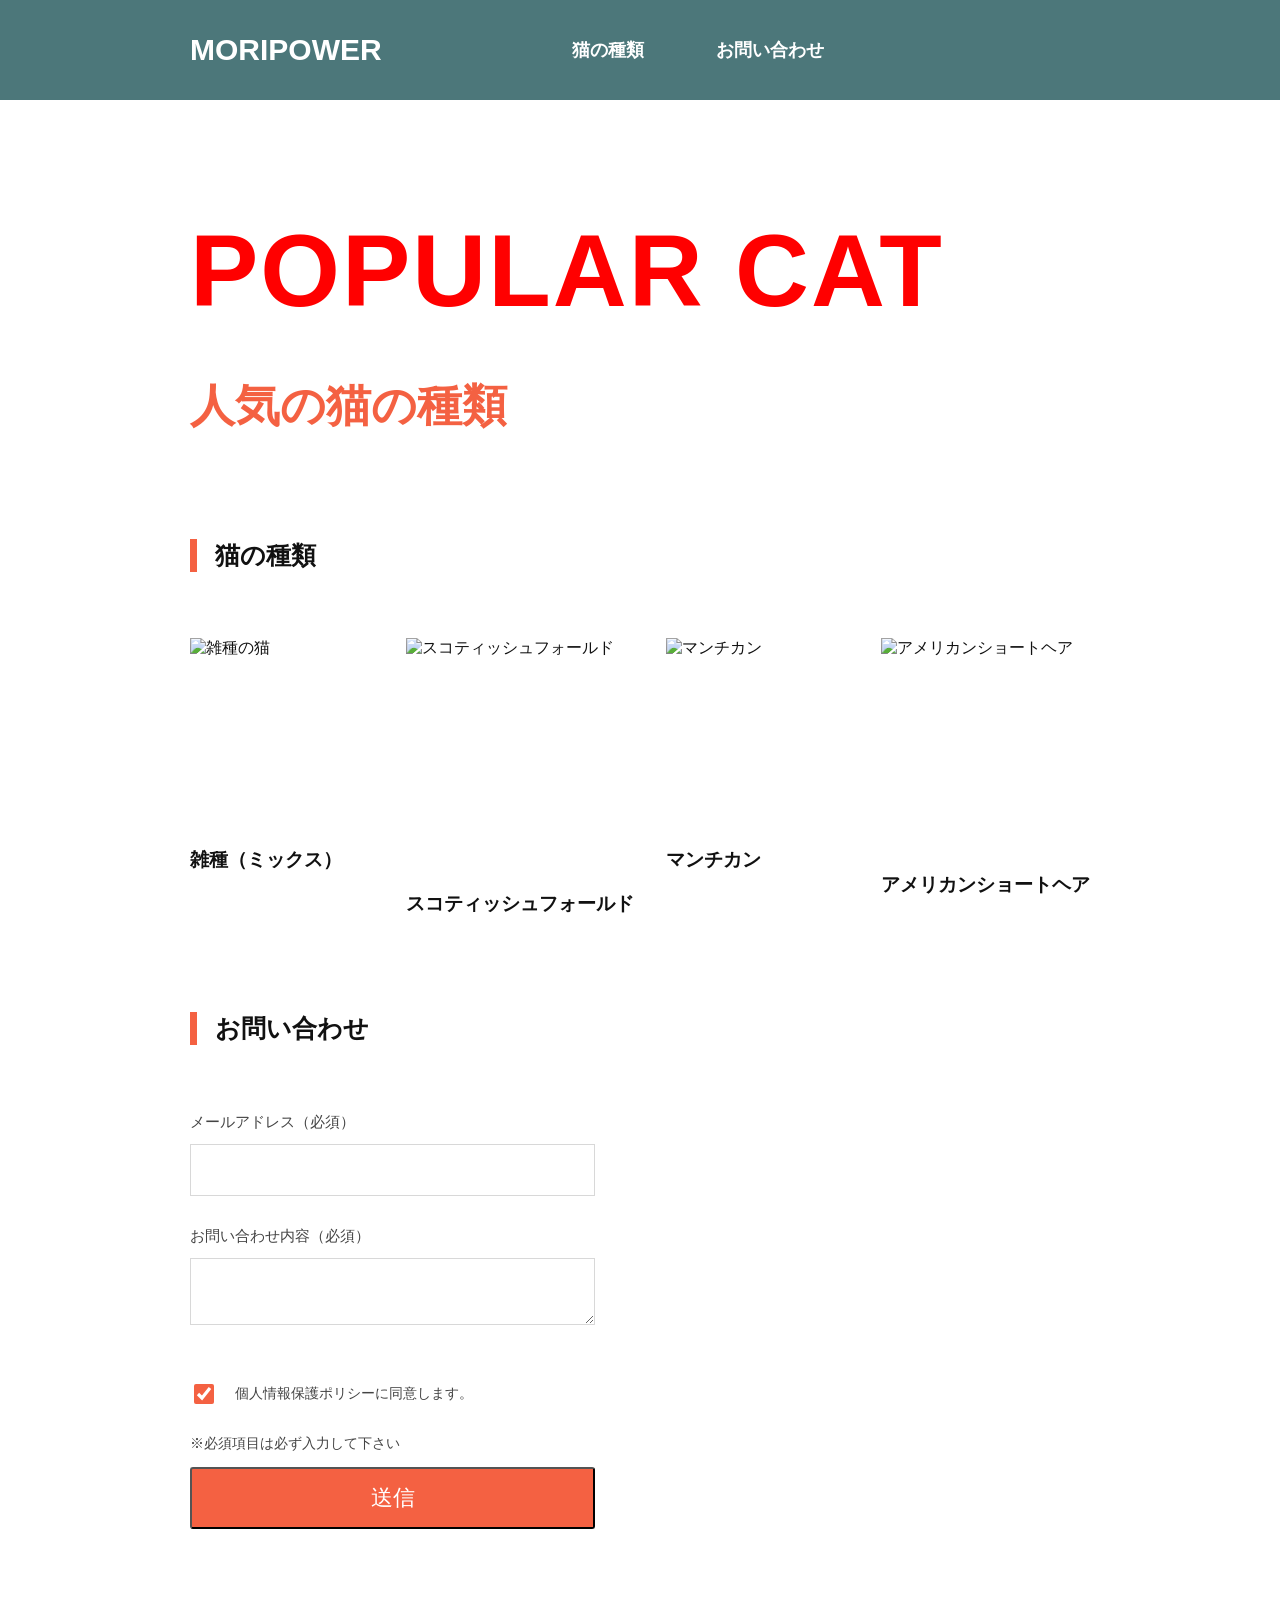
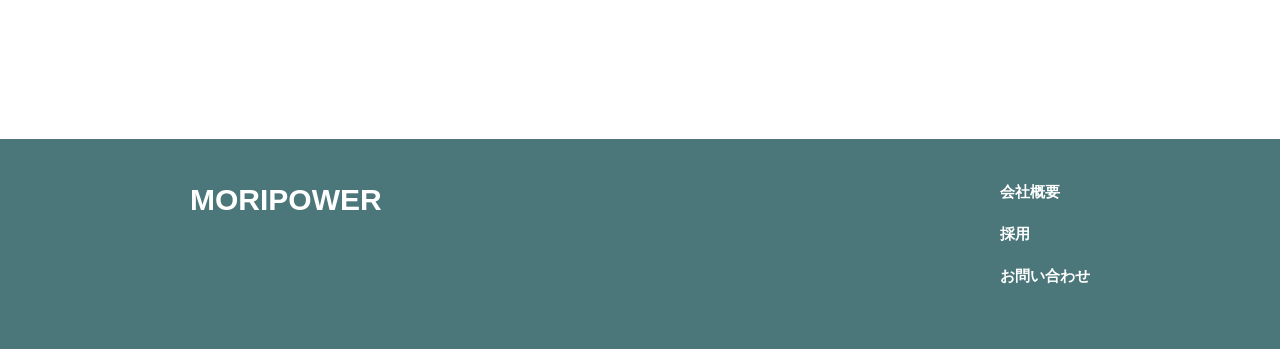
==== index.html @ 6c3eb4e6 "Add files via upload" ====
<!DOCTYPE html>
<html lang="ja"><head><meta charset="UTF-8"><meta name="viewport" content="width=device-width, initial-scale=1.0"><title>MORIPOWER | 人気の猫の種類</title><link rel="stylesheet" href="style.css"></head><body>
<header class="site-header"><div class="header-inner"><a class="logo" href="#top">MORIPOWER</a><nav><a href="#cats">猫の種類</a><a href="#contact">お問い合わせ</a></nav></div></header>
<main id="top" class="container"><section class="hero"><h1>POPULAR CAT</h1><p>人気の猫の種類</p></section><section id="cats" class="section"><h2>猫の種類</h2><div class="cat-grid"><article><img src="cat01.png" alt="雑種の猫"><h3>雑種（ミックス）</h3></article><article><img src="cat02.png" alt="スコティッシュフォールド"><h3>スコティッシュフォールド</h3></article><article><img src="cat03.png" alt="マンチカン"><h3>マンチカン</h3></article><article><img src="cat04.png" alt="アメリカンショートヘア"><h3>アメリカンショートヘア</h3></article></div></section><section id="contact" class="section contact-section"><h2>お問い合わせ</h2><form class="contact-form"><label>メールアドレス（必須）<input type="email" required></label><label>お問い合わせ内容（必須）<textarea required></textarea></label><label class="agree"><input type="checkbox" required checked>個人情報保護ポリシーに同意します。</label><p>※必須項目は必ず入力して下さい</p><button>送信</button></form></section></main>
<footer class="site-footer"><div class="footer-inner"><span class="logo">MORIPOWER</span><nav><a href="#">会社概要</a><a href="#">採用</a><a href="#contact">お問い合わせ</a></nav></div></footer></body></html>
---- style.css ----
@charset "utf-8";
:root{--teal:#4c777a;--coral:#f46142}*{box-sizing:border-box}html{scroll-behavior:smooth}body{margin:0;color:#111;font-family:Arial,"Yu Gothic",Meiryo,sans-serif}a{color:inherit;text-decoration:none}.site-header{height:100px;background:var(--teal);color:#fff}.header-inner,.footer-inner{max-width:900px;height:100%;margin:auto;display:flex;align-items:center}.logo{font-size:30px;font-weight:700}.site-header nav{display:flex;gap:72px;margin-left:190px;font-size:18px;font-weight:bold}.container{max-width:900px;margin:auto}.hero{padding:120px 0 103px}.hero h1{margin:0;color:#ff0000;font-size:clamp(70px,8vw,140px);line-height:1;font-weight:800;letter-spacing:2px}.hero p{margin:54px 0 0;color:var(--coral);font-size:45px;font-weight:700}.section h2{margin:0 0 66px;padding-left:18px;border-left:7px solid var(--coral);font-size:25px}.cat-grid{display:grid;grid-template-columns:repeat(4,1fr);gap:32px}.cat-grid img{display:block;width:100%;aspect-ratio:1;object-fit:cover}.cat-grid h3{margin:25px 0 0;white-space:nowrap;font-size:19px}.contact-section{margin-top:95px;padding-bottom:210px}.contact-section h2{margin-bottom:68px}.contact-form{width:405px}.contact-form label:not(.agree){display:block;margin-bottom:12px;color:#444;font-size:15px}.contact-form input[type=email],.contact-form textarea{display:block;width:100%;border:1px solid #d8d8d8;padding:10px;background:#fff}.contact-form input[type=email]{height:52px;margin-top:12px;margin-bottom:31px}.contact-form textarea{height:67px;margin-top:12px;margin-bottom:56px}.agree{display:flex;align-items:center;gap:18px;color:#444;font-size:14px}.agree input{width:20px;height:20px;accent-color:var(--coral)}.contact-form p{margin:28px 0 14px;color:#444;font-size:14px}.contact-form button{width:100%;height:62px;background:var(--coral);color:#fff;font-size:22px;border-radius:3px}.site-footer{height:210px;background:var(--teal);color:#fff}.footer-inner{align-items:flex-start;padding-top:44px;justify-content:space-between}.footer-inner nav{display:flex;flex-direction:column;gap:23px;font-size:15px;font-weight:bold}@media(max-width:900px){.container,.header-inner,.footer-inner{width:calc(100% - 48px)}.site-header nav{margin-left:auto;gap:24px}.cat-grid{gap:16px}}@media(max-width:600px){.site-header{height:76px}.logo{font-size:23px}.site-header nav{font-size:13px;gap:14px}.hero{padding:80px 0 70px}.hero h1{font-size:54px}.hero p{margin-top:28px;font-size:28px}.cat-grid{grid-template-columns:repeat(2,1fr);row-gap:28px}.cat-grid h3{margin-top:12px;font-size:13px}.contact-section{margin-top:70px;padding-bottom:100px}.contact-form{width:100%}}
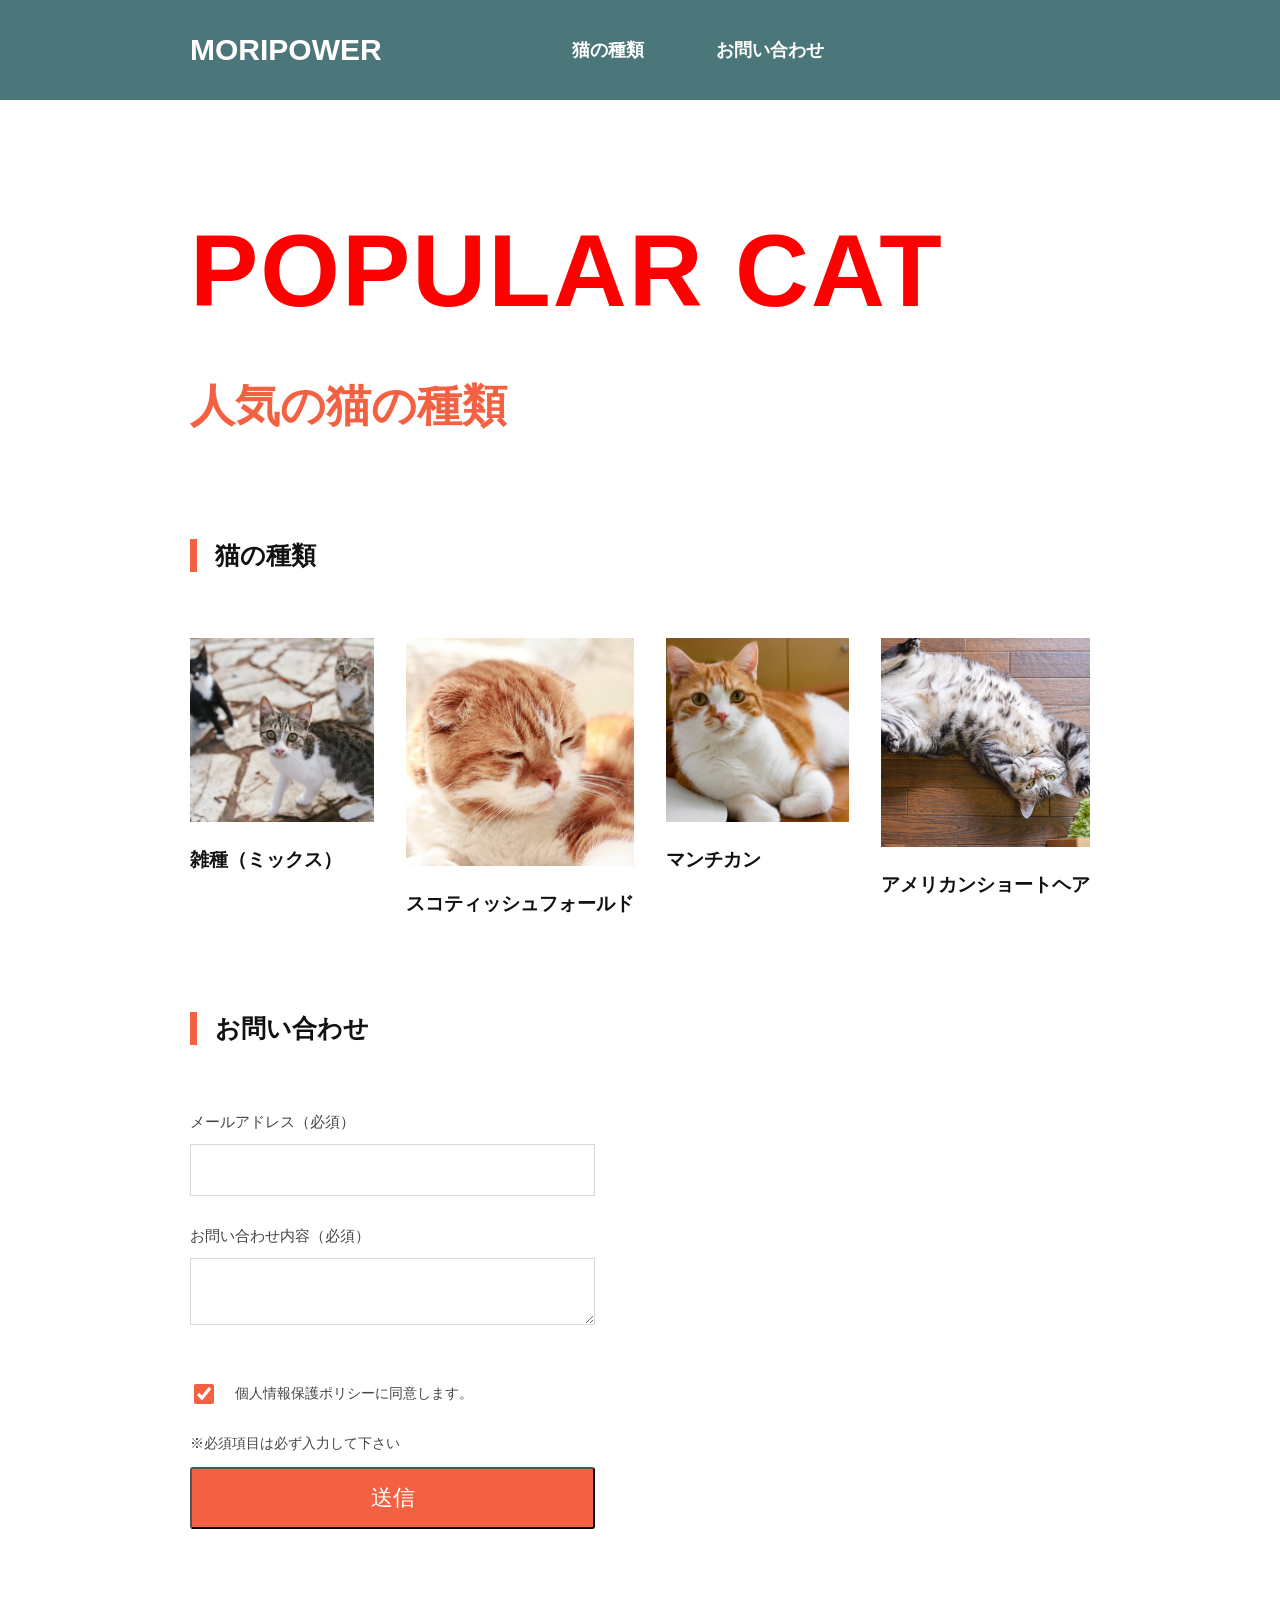
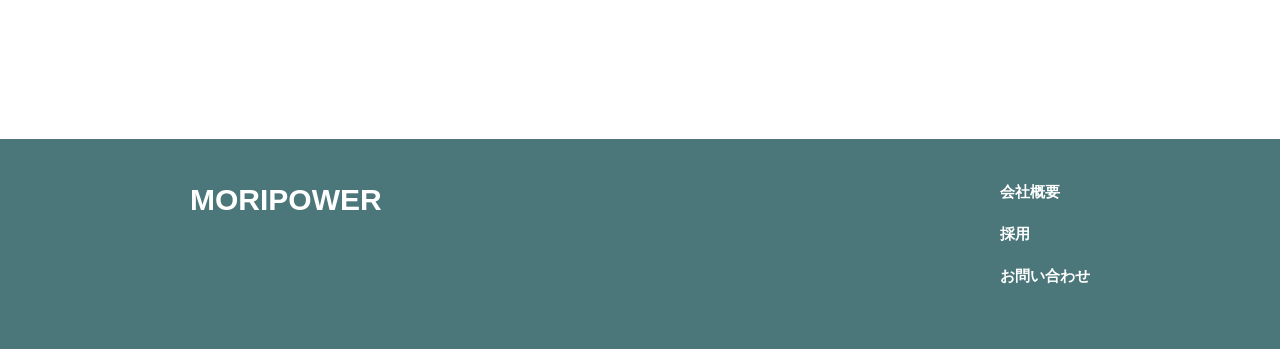
==== commit 2f681bf0: "Update Google Tag ID in index.html" ====
--- a/index.html
+++ b/index.html
@@ -1,5 +1,24 @@
 <!DOCTYPE html>
-<html lang="ja"><head><meta charset="UTF-8"><meta name="viewport" content="width=device-width, initial-scale=1.0"><title>MORIPOWER | 人気の猫の種類</title><link rel="stylesheet" href="style.css"></head><body>
+<html lang="ja">
+<head>
+<meta charset="UTF-8">
+<meta name="viewport" content="width=device-width, initial-scale=1.0">
+<title>MORIPOWER | 人気の猫の種類</title>
+<link rel="stylesheet" href="style.css">
+
+<!-- Google tag (gtag.js) -->
+<script async src="https://www.googletagmanager.com/gtag/js?id=G-PRW56FN6L7"></script>
+<script>
+  window.dataLayer = window.dataLayer || [];
+  function gtag(){dataLayer.push(arguments);}
+  gtag('js', new Date());
+
+  gtag('config', 'G-PRW56FN6L7');
+</script>
+
+</head>
+<body>
 <header class="site-header"><div class="header-inner"><a class="logo" href="#top">MORIPOWER</a><nav><a href="#cats">猫の種類</a><a href="#contact">お問い合わせ</a></nav></div></header>
 <main id="top" class="container"><section class="hero"><h1>POPULAR CAT</h1><p>人気の猫の種類</p></section><section id="cats" class="section"><h2>猫の種類</h2><div class="cat-grid"><article><img src="cat01.png" alt="雑種の猫"><h3>雑種（ミックス）</h3></article><article><img src="cat02.png" alt="スコティッシュフォールド"><h3>スコティッシュフォールド</h3></article><article><img src="cat03.png" alt="マンチカン"><h3>マンチカン</h3></article><article><img src="cat04.png" alt="アメリカンショートヘア"><h3>アメリカンショートヘア</h3></article></div></section><section id="contact" class="section contact-section"><h2>お問い合わせ</h2><form class="contact-form"><label>メールアドレス（必須）<input type="email" required></label><label>お問い合わせ内容（必須）<textarea required></textarea></label><label class="agree"><input type="checkbox" required checked>個人情報保護ポリシーに同意します。</label><p>※必須項目は必ず入力して下さい</p><button>送信</button></form></section></main>
-<footer class="site-footer"><div class="footer-inner"><span class="logo">MORIPOWER</span><nav><a href="#">会社概要</a><a href="#">採用</a><a href="#contact">お問い合わせ</a></nav></div></footer></body></html>
+<footer class="site-footer"><div class="footer-inner"><span class="logo">MORIPOWER</span><nav><a href="#">会社概要</a><a href="#">採用</a><a href="#contact">お問い合わせ</a></nav></div></footer></body>
+</html>
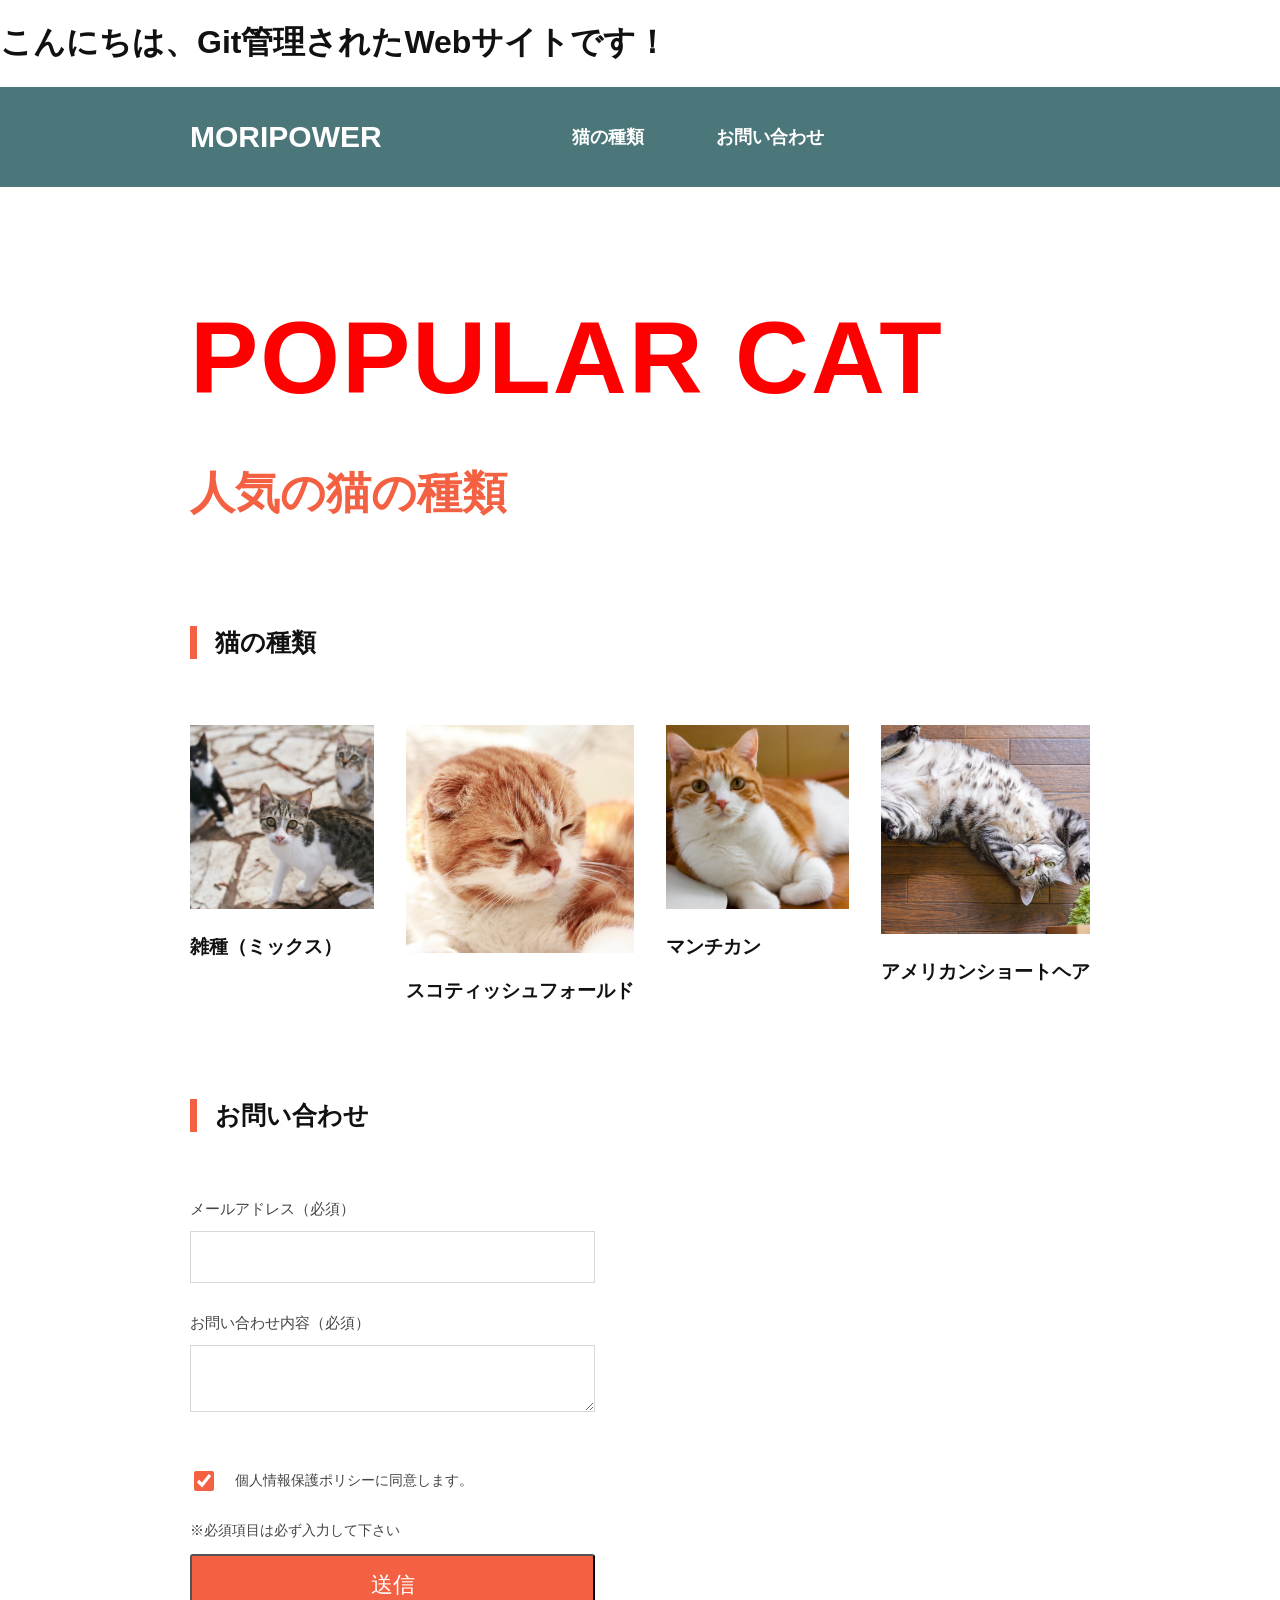
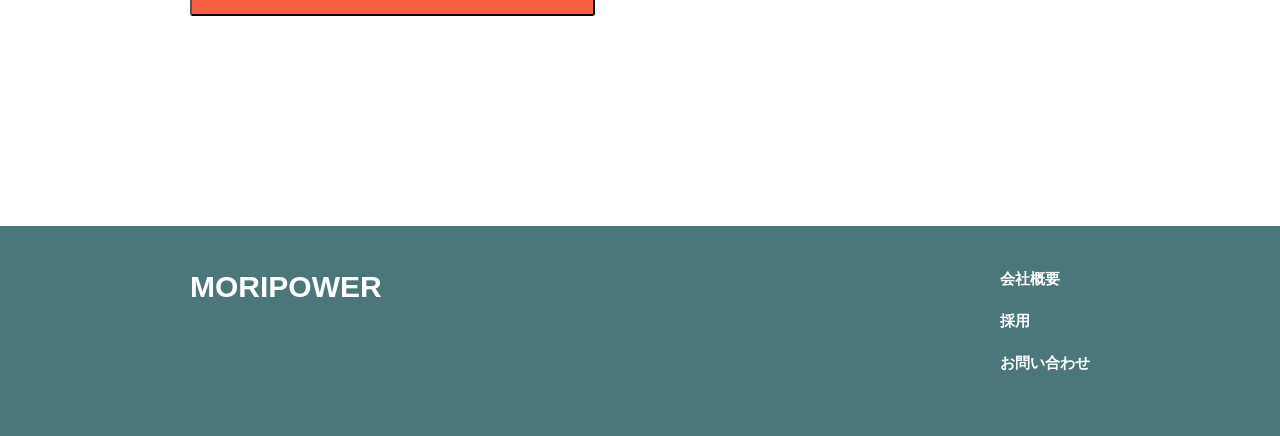
==== commit 1f7e8ca8: "Integrate Google Tag Manager into index.html Added Google Tag Manager for tracking." ====
--- a/index.html
+++ b/index.html
@@ -1,6 +1,18 @@
 <!DOCTYPE html>
 <html lang="ja">
 <head>
+  <meta charset="UTF-8">
+    <title>マイサイト</title>
+
+    <!-- Googleタグ (gtag.js) -->
+    <script async src="https://www.googletagmanager.com/gtag/js?id=G-PRW56FN6L7"></script>
+    <script>
+      window.dataLayer = window.dataLayer || [];
+      function gtag(){dataLayer.push(arguments);}
+      gtag('js', new Date());
+
+      gtag('config', 'G-PRW56FN6L7');
+    </script>
 <meta charset="UTF-8">
 <meta name="viewport" content="width=device-width, initial-scale=1.0">
 <title>MORIPOWER | 人気の猫の種類</title>
@@ -18,6 +30,7 @@
 
 </head>
 <body>
+  <h1>こんにちは、Git管理されたWebサイトです！</h1>
 <header class="site-header"><div class="header-inner"><a class="logo" href="#top">MORIPOWER</a><nav><a href="#cats">猫の種類</a><a href="#contact">お問い合わせ</a></nav></div></header>
 <main id="top" class="container"><section class="hero"><h1>POPULAR CAT</h1><p>人気の猫の種類</p></section><section id="cats" class="section"><h2>猫の種類</h2><div class="cat-grid"><article><img src="cat01.png" alt="雑種の猫"><h3>雑種（ミックス）</h3></article><article><img src="cat02.png" alt="スコティッシュフォールド"><h3>スコティッシュフォールド</h3></article><article><img src="cat03.png" alt="マンチカン"><h3>マンチカン</h3></article><article><img src="cat04.png" alt="アメリカンショートヘア"><h3>アメリカンショートヘア</h3></article></div></section><section id="contact" class="section contact-section"><h2>お問い合わせ</h2><form class="contact-form"><label>メールアドレス（必須）<input type="email" required></label><label>お問い合わせ内容（必須）<textarea required></textarea></label><label class="agree"><input type="checkbox" required checked>個人情報保護ポリシーに同意します。</label><p>※必須項目は必ず入力して下さい</p><button>送信</button></form></section></main>
 <footer class="site-footer"><div class="footer-inner"><span class="logo">MORIPOWER</span><nav><a href="#">会社概要</a><a href="#">採用</a><a href="#contact">お問い合わせ</a></nav></div></footer></body>
